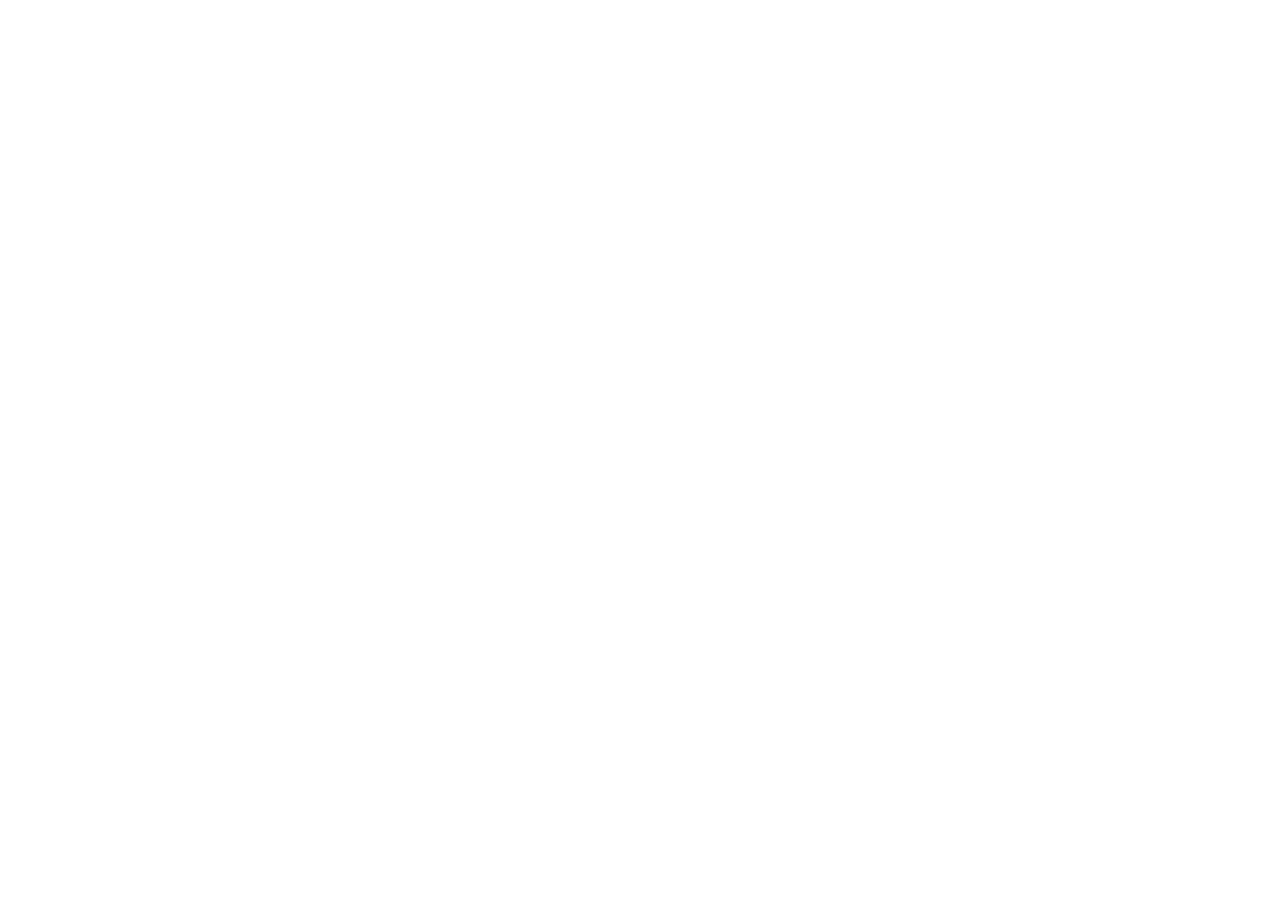
==== lab2/index.html @ 46830eef "Initial commit" ====
<!DOCTYPE html>
<html>
<head>
	<title>Lab X - Subject/Topic</title>
	<link rel="stylesheet" type="text/css" href="../css/site.css">
	<link rel="stylesheet" type="text/css" href="css/lab.css">
</head>
<body>

</body>
</html>
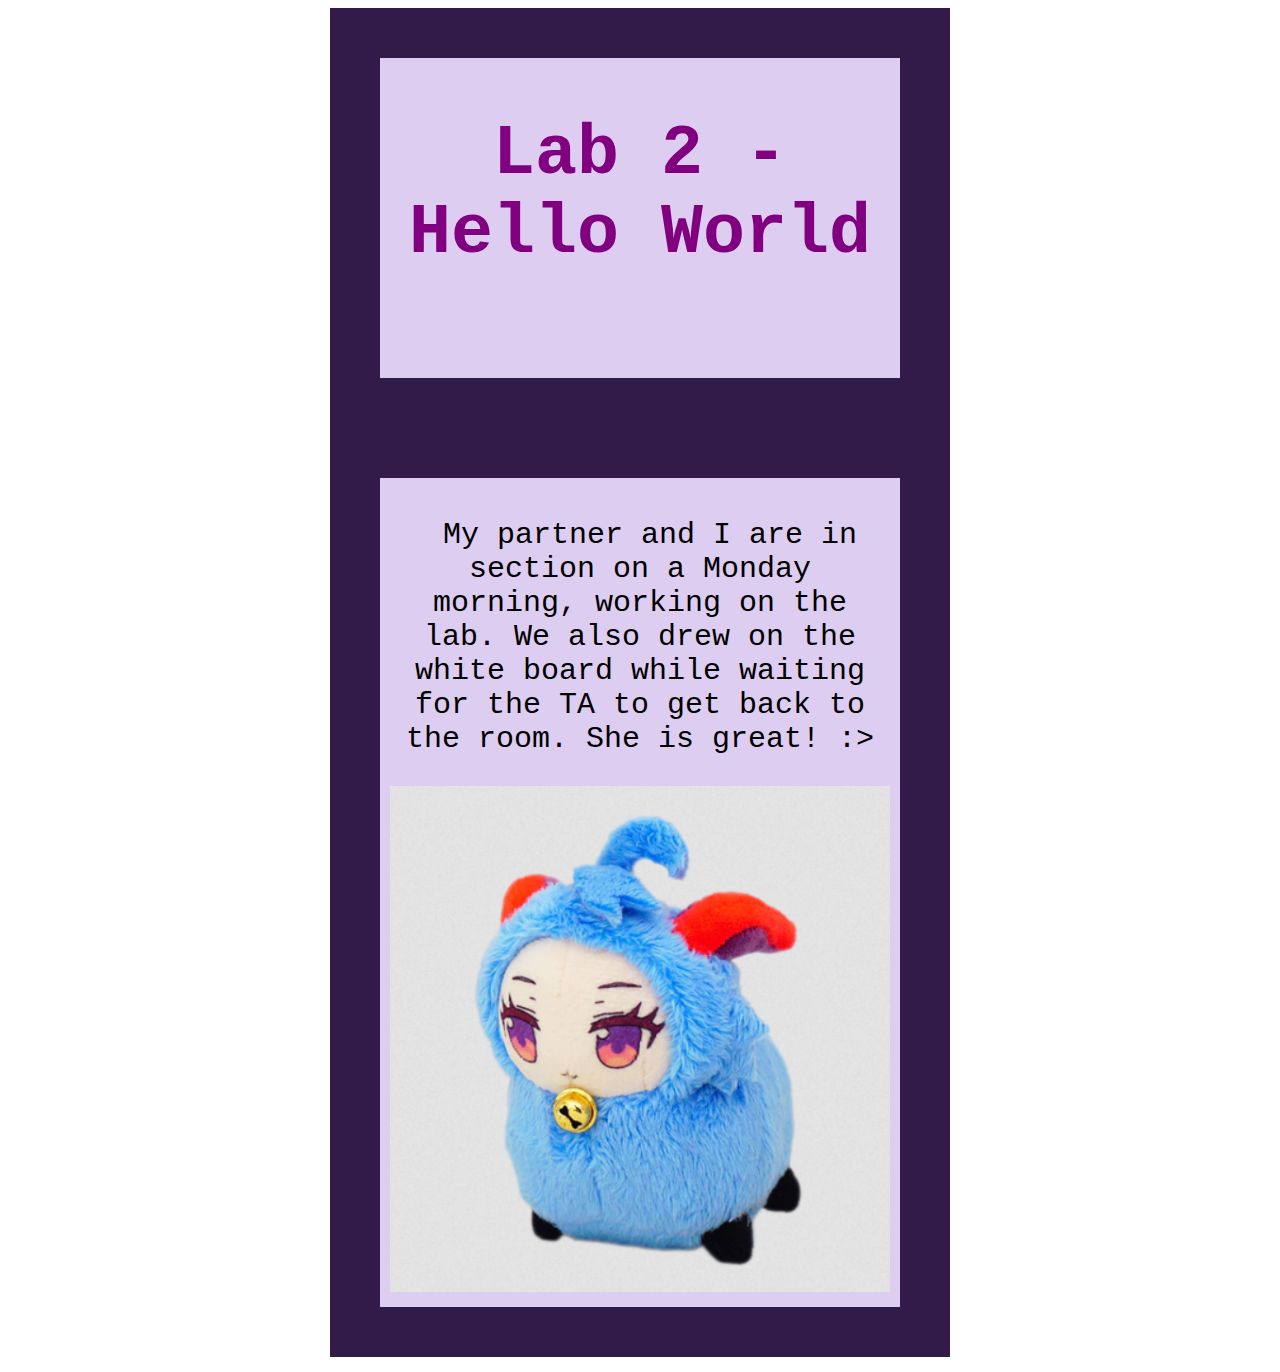
==== commit 8ff8895a: "Lab 2" ====
--- a/lab2/index.html
+++ b/lab2/index.html
@@ -1,11 +1,23 @@
 <!DOCTYPE html>
 <html>
 <head>
-	<title>Lab X - Subject/Topic</title>
+	<title>Lab 2 - Getting Started with HTML and CSS</title>
 	<link rel="stylesheet" type="text/css" href="../css/site.css">
 	<link rel="stylesheet" type="text/css" href="css/lab.css">
 </head>
 <body>
+	<div id = "content">
+		<h1> Lab 2 - Hello World </h1>
+	</div>
+
+	<div id = "content">
+		<p>
+			My partner and I are in section on a Monday morning, working on the lab.
+			We also drew on the white board while waiting for the TA to get back to the room.
+			She is great! :>
+		</p>
+		<img src = img/cursedganyu.png / width="500px">
+	</div>
 
 </body>
-</html>+</html>
--- a/lab2/css/lab.css
+++ b/lab2/css/lab.css
@@ -0,0 +1,24 @@
+h1 {
+  color: purple;
+  font-size: 350%;
+  text-align: center;
+  font-family: monospace;
+}
+p {
+  font-family: monospace;
+  font-size: 150%;
+  text-indent: 20px;
+  margin-left: auto;
+  text-align: center;
+}
+
+#content {
+  background-color: #DDCDF1;
+  border-color: #321B49;
+  width: 500px;
+  min-height: 300px;
+  padding: 10px;
+  margin: auto;
+  border: solid 50px #321B49;
+  font-size: 20px;
+}
